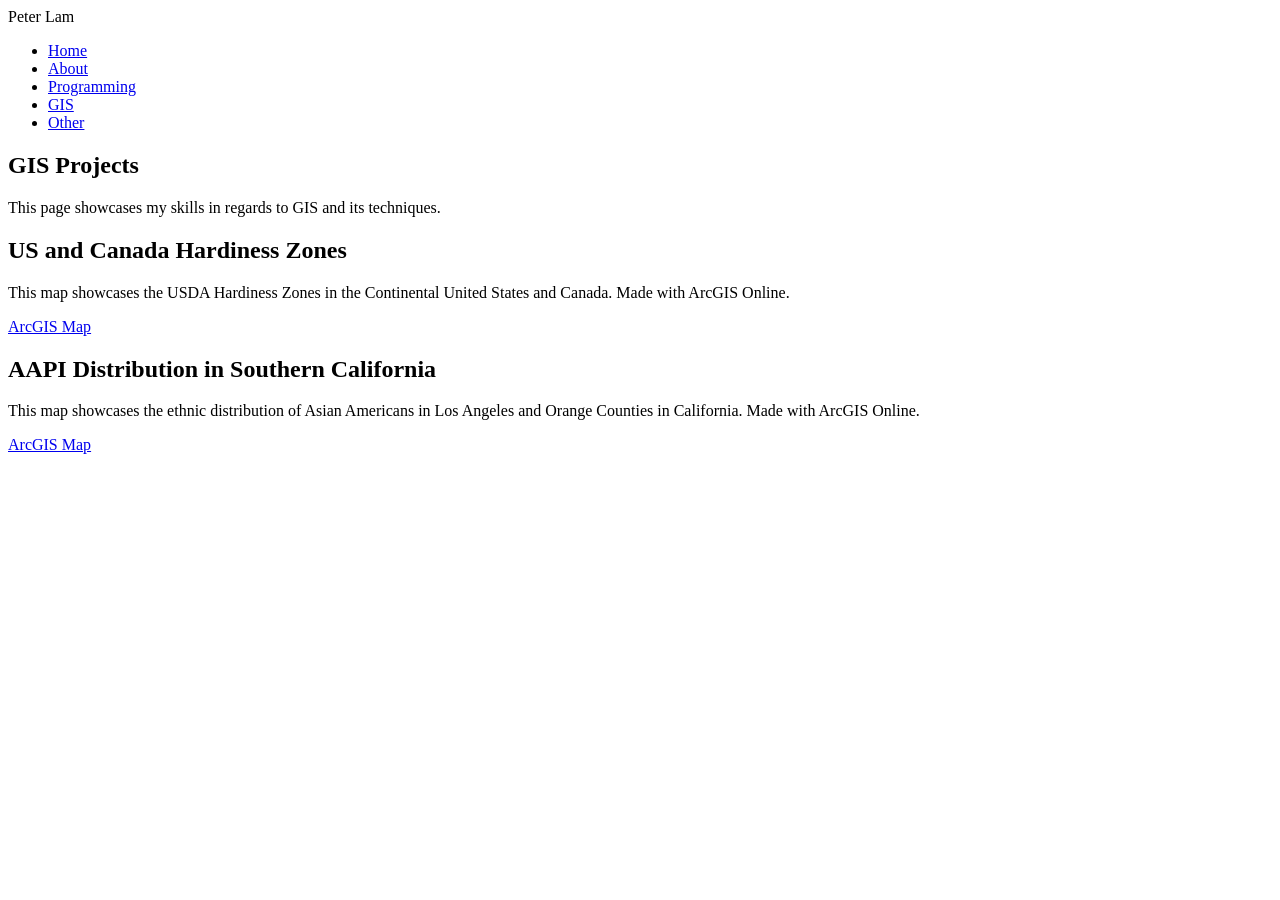
==== gis.html @ 2c263aa4 "HTML Body Implemented - 4 Pages" ====
<!DOCTYPE html>
<html lang="en">
  <head>
    <link rel="stylesheet" href="style.css" />
    <meta charset="UTF-8" />
    <meta name="viewport" content="width=device-width, initial-scale=1.0" />
    <title>GIS Projects</title>
  </head>
  <body>
  <nav>
    <div class="nav-name">Peter Lam</div>
    <ul class="nav-links">
        <li><a href="index.html">Home</a></li>
        <li><a href="index.html#about">About</a></li>
        <li><a href="programming.html">Programming</a></li>
        <li><a href="gis.html">GIS</a></li>
        <li><a href="personal.html">Other</a></li>
    </ul>
  </nav> 
  <section id="gis-projects">
    <h1>GIS Projects</h1>
    <p> This page showcases my skills in regards to GIS and its techniques.</p>
    <div class="project-card">
        <h2>US and Canada Hardiness Zones</h2>
        <p>This map showcases the USDA Hardiness Zones in the Continental United States and Canada. Made with ArcGIS Online.</p>
        <a href="https://arcg.is/OzH002" target="_blank">ArcGIS Map</a>
    </div>
    <div class="project-card">
        <h2>AAPI Distribution in Southern California</h2>
        <p>This map showcases the ethnic distribution of Asian Americans in Los Angeles and Orange Counties in California. Made with ArcGIS Online.</p>
        <a href="https://arcg.is/18zjTe2" target="_blank">ArcGIS Map</a>
    </div>
  </section>
  </body>
</html>
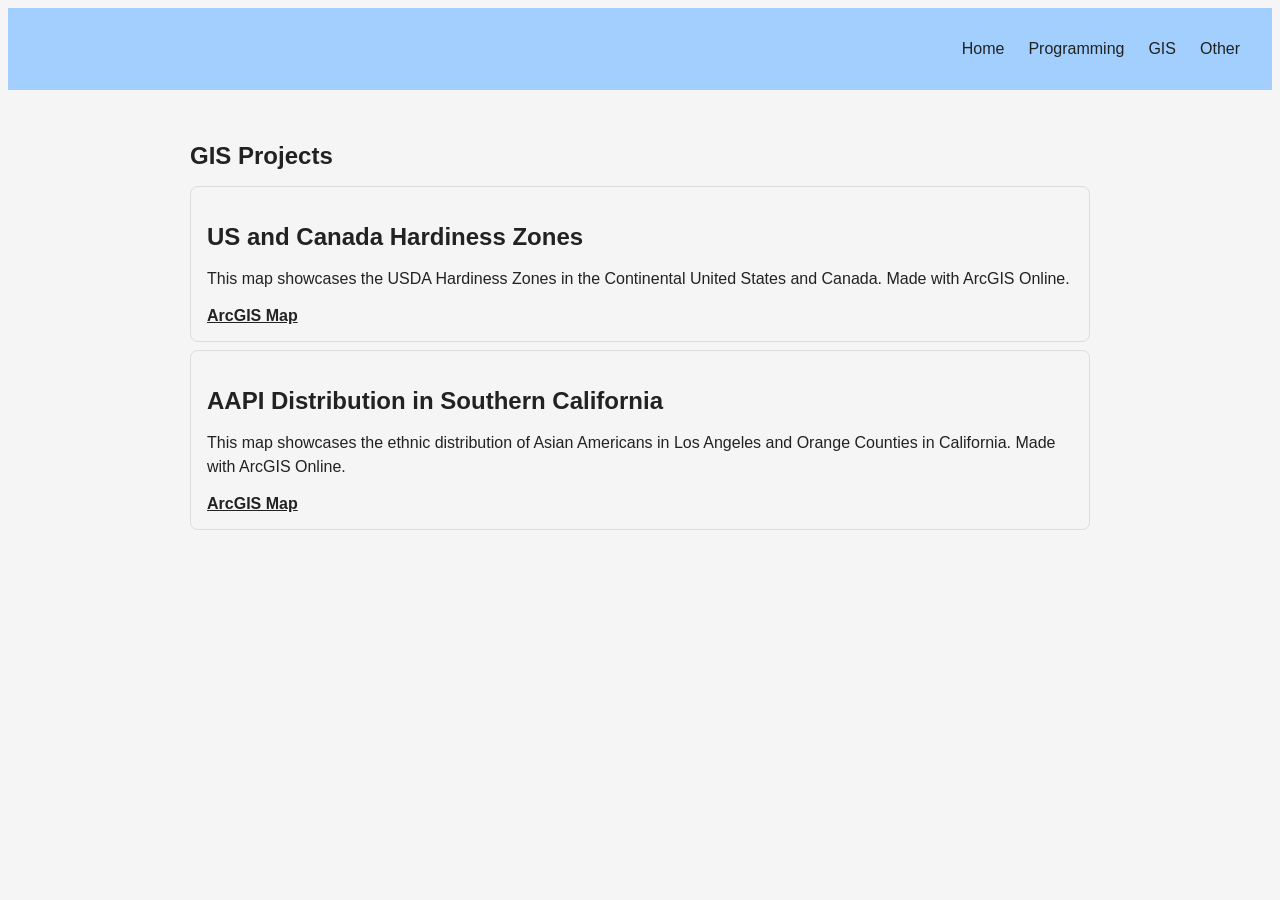
==== commit ba09463b: "CSS Implemented" ====
--- a/gis.html
+++ b/gis.html
@@ -8,10 +8,9 @@
   </head>
   <body>
   <nav>
-    <div class="nav-name">Peter Lam</div>
+    <div class="nav-name"></div>
     <ul class="nav-links">
         <li><a href="index.html">Home</a></li>
-        <li><a href="index.html#about">About</a></li>
         <li><a href="programming.html">Programming</a></li>
         <li><a href="gis.html">GIS</a></li>
         <li><a href="personal.html">Other</a></li>
@@ -19,7 +18,6 @@
   </nav> 
   <section id="gis-projects">
     <h1>GIS Projects</h1>
-    <p> This page showcases my skills in regards to GIS and its techniques.</p>
     <div class="project-card">
         <h2>US and Canada Hardiness Zones</h2>
         <p>This map showcases the USDA Hardiness Zones in the Continental United States and Canada. Made with ArcGIS Online.</p>
--- a/style.css
+++ b/style.css
@@ -0,0 +1,61 @@
+body {
+    font-family: 'Trebuchet MS', 'Lucida Sans Unicode', 'Lucida Grande', 'Lucida Sans', Arial, sans-serif;
+    background-color: #f5f5f5;
+    color: #222;
+}
+
+nav {
+    background-color: #a2cffe;
+    padding: 1rem 2rem;
+    display: flex;
+    justify-content: space-between;
+}
+
+.nav-links {
+    list-style: none;
+    display: flex;
+    gap: 1.5rem;
+}
+
+nav a {
+    text-decoration: none;
+    color: #222;
+}
+
+section {
+    max-width: 900px;
+    margin: 0 auto;
+    padding: 2rem;
+}
+
+h1 {
+    margin-bottom: 1rem;
+}
+
+h2 {
+    margin-bottom: 0.5rem;
+}
+
+p {
+    line-height: 1.5;
+}
+
+.project-card {
+    border: 1px solid #ddd;
+    border-radius: 8px;
+    padding: 1rem;
+    margin-bottom: 0.5rem;
+}
+
+.project-card a {
+    color: #222;
+    font-weight: bold;
+}
+
+.project-card a:hover {
+    text-decoration: underline;
+}
+
+.nav-name {
+    font-weight: bold;
+}
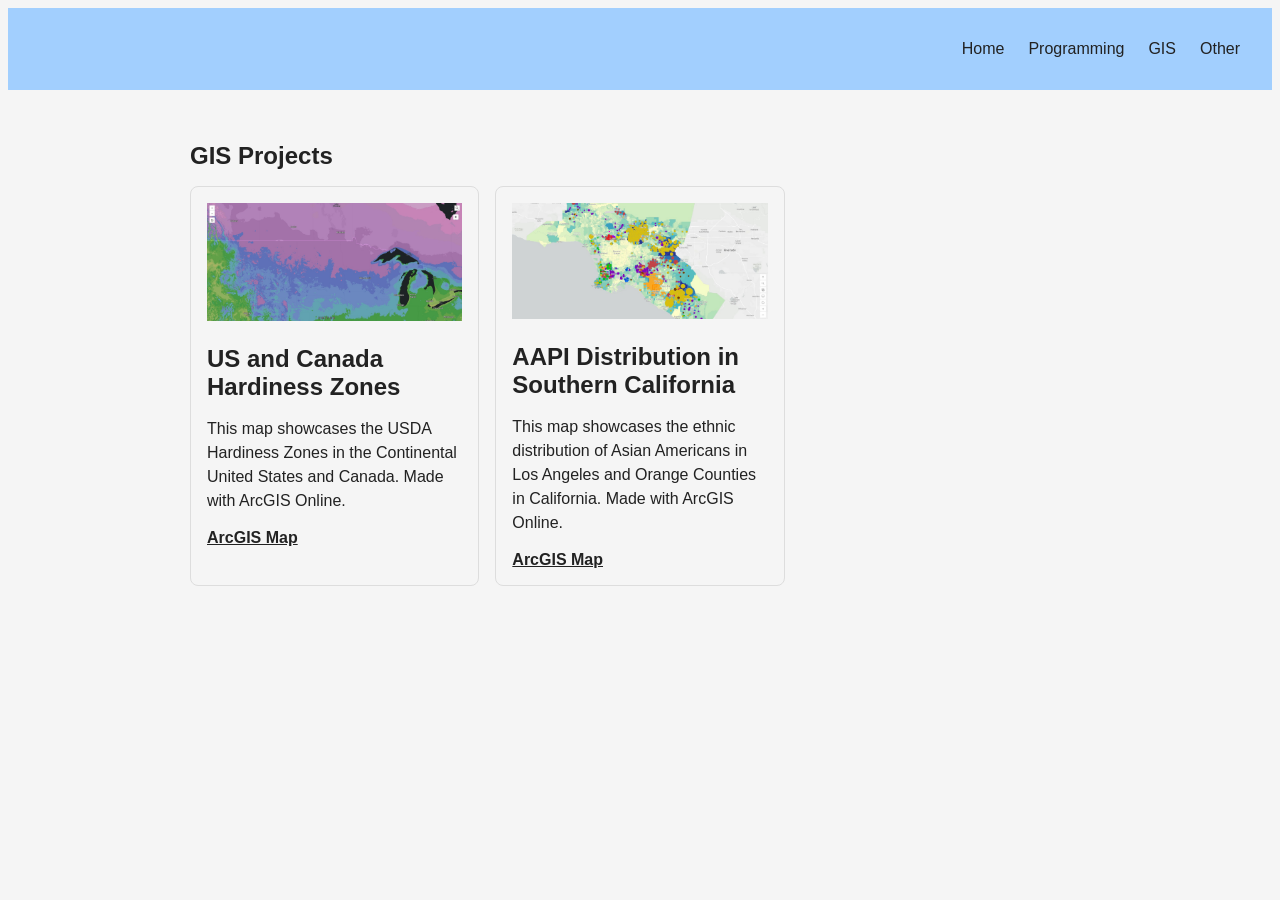
==== commit 64ba5ace: "Add photos to cards" ====
--- a/gis.html
+++ b/gis.html
@@ -18,15 +18,19 @@
   </nav> 
   <section id="gis-projects">
     <h1>GIS Projects</h1>
-    <div class="project-card">
-        <h2>US and Canada Hardiness Zones</h2>
-        <p>This map showcases the USDA Hardiness Zones in the Continental United States and Canada. Made with ArcGIS Online.</p>
-        <a href="https://arcg.is/OzH002" target="_blank">ArcGIS Map</a>
-    </div>
-    <div class="project-card">
-        <h2>AAPI Distribution in Southern California</h2>
-        <p>This map showcases the ethnic distribution of Asian Americans in Los Angeles and Orange Counties in California. Made with ArcGIS Online.</p>
-        <a href="https://arcg.is/18zjTe2" target="_blank">ArcGIS Map</a>
+    <div class = "project-grid">
+      <div class="project-card">
+          <img src="assets/HardinessMap.jpg"/>
+          <h2>US and Canada Hardiness Zones</h2>
+          <p>This map showcases the USDA Hardiness Zones in the Continental United States and Canada. Made with ArcGIS Online.</p>
+          <a href="https://experience.arcgis.com/experience/38d5818b935b41629d7fd93d50328949" target="_blank">ArcGIS Map</a>
+      </div>
+      <div class="project-card">
+          <img src="assets/AAPIinSoCal.jpg"/>
+          <h2>AAPI Distribution in Southern California</h2>
+          <p>This map showcases the ethnic distribution of Asian Americans in Los Angeles and Orange Counties in California. Made with ArcGIS Online.</p>
+          <a href="https://arcg.is/18zjTe2" target="_blank">ArcGIS Map</a>
+      </div>
     </div>
   </section>
   </body>
--- a/style.css
+++ b/style.css
@@ -58,4 +58,14 @@
 
 .nav-name {
     font-weight: bold;
+}
+
+.project-grid {
+    display: grid;
+    grid-template-columns: repeat(3, 1fr);
+    gap: 1rem;
+}
+
+.project-card img {
+    width: 100%;
 }
